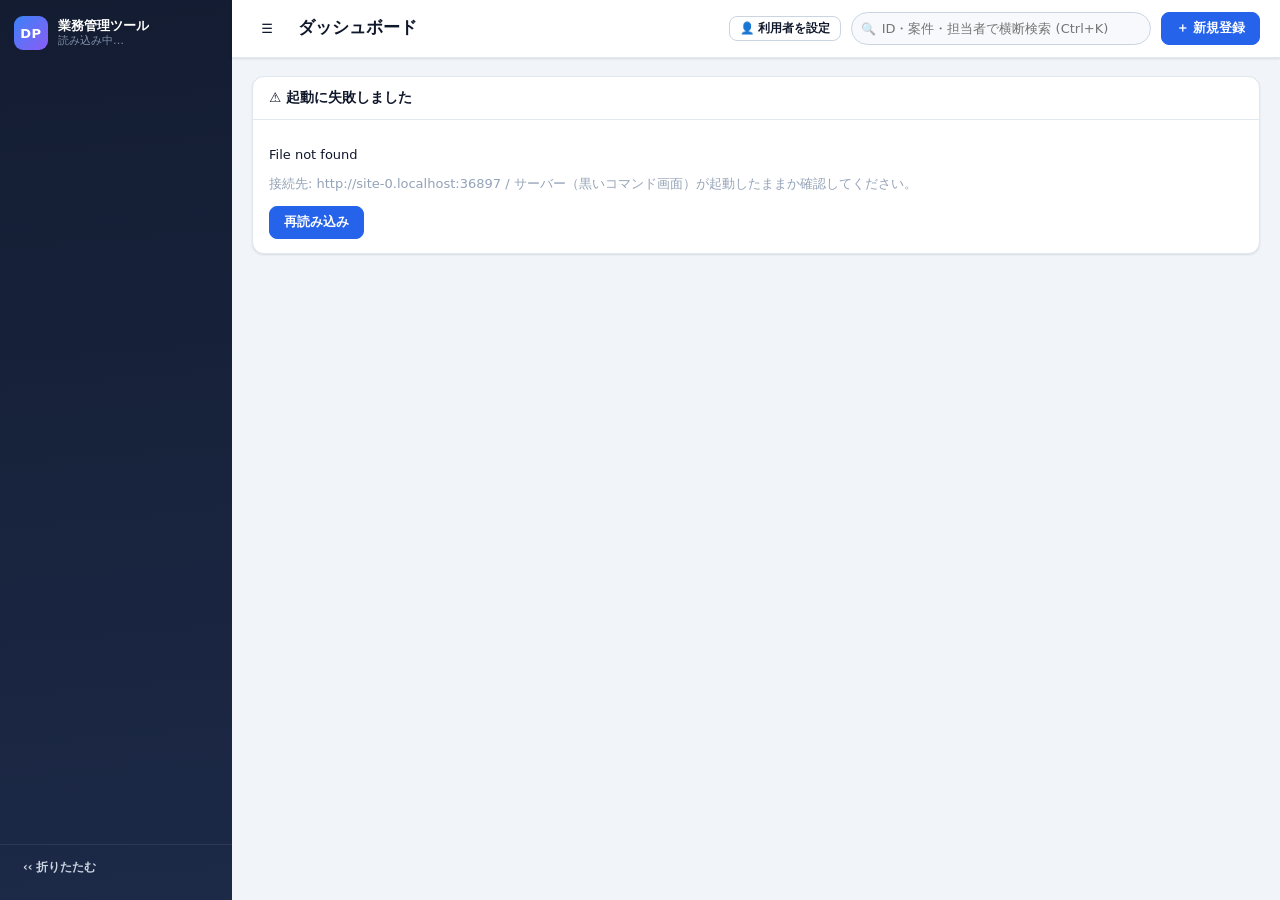
==== tool/web/index.html @ cd768a9b "Initial commit: management tool" ====
<!DOCTYPE html>
<html lang="ja">
<head>
<meta charset="utf-8">
<meta name="viewport" content="width=device-width, initial-scale=1">
<title>開発プログラム管理ツール</title>
<link rel="stylesheet" href="css/style.css">
</head>
<body>
<div id="app" class="app">
  <aside class="sidebar" id="sidebar">
    <div class="brand">
      <div class="brand-mark">DP</div>
      <div class="brand-text">
        <strong>業務管理ツール</strong>
        <span id="brandSub">読み込み中…</span>
      </div>
    </div>
    <div class="app-switch" id="appSwitch"></div>
    <nav class="nav" id="nav"></nav>
    <div class="sidebar-foot">
      <button class="btn btn-ghost btn-sm" id="btnCollapse" title="サイドバー切替">‹‹ 折りたたむ</button>
      <div class="sync" id="syncInfo"></div>
    </div>
  </aside>

  <main class="main">
    <header class="topbar">
      <button class="icon-btn only-mobile" id="btnMenu" title="メニュー">☰</button>
      <div class="titlebar">
        <h1 id="viewTitle">ダッシュボード</h1>
        <p id="viewDesc"></p>
      </div>
      <div class="topbar-tools">
        <span class="chip shared-badge" id="sharedBadge" hidden>🌐 共有モード</span>
        <button class="btn btn-sm" id="userBadge">👤 利用者を設定</button>
        <div class="search-box">
          <span class="search-ico">🔍</span>
          <input type="search" id="globalSearch" placeholder="ID・案件・担当者で横断検索 (Ctrl+K)">
        </div>
        <button class="btn btn-primary" id="btnQuickAdd">＋ 新規登録</button>
      </div>
    </header>
    <section class="view" id="view"></section>
  </main>
</div>

<div class="drawer-backdrop" id="drawerBackdrop" hidden></div>
<aside class="drawer" id="drawer" hidden></aside>
<div class="modal-backdrop" id="modalBackdrop" hidden><div class="modal" id="modal"></div></div>
<div class="toasts" id="toasts"></div>
<div class="loading" id="loading" hidden><div class="spinner"></div><div class="loading-msg" id="loadingMsg"></div></div>

<script src="js/util.js"></script>
<script>
/* 予期しないエラーで無限に読込中のままにならないようにする保険 */
(function () {
  function panel(title, detail) {
    var el = document.getElementById('view');
    var load = document.getElementById('loading');
    if (load) load.hidden = true;
    if (!el) return;
    el.innerHTML = '<div class="card"><div class="card-head"><h3>' + title + '</h3></div>' +
      '<div class="card-body"><pre style="white-space:pre-wrap;font-size:12px">' + detail + '</pre>' +
      '<button class="btn btn-primary" onclick="location.reload()">再読み込み</button></div></div>';
  }
  var missing = [];
  if (typeof window.fetch !== 'function') missing.push('fetch');
  if (typeof window.Promise !== 'function') missing.push('Promise');
  if (typeof window.Map !== 'function') missing.push('Map');
  if (!Array.from) missing.push('Array.from');
  if (!Object.assign) missing.push('Object.assign');
  if (missing.length) {
    document.addEventListener('DOMContentLoaded', function () {
      panel('⚠ このブラウザでは動作しません',
        'このページは Internet Explorer 互換モードで開かれている可能性があります。\n' +
        '未対応の機能: ' + missing.join(', ') + '\n\n' +
        'Microsoft Edge / Google Chrome の通常モードで http://localhost:8765/ を開いてください。\n' +
        '（Edgeの「…」メニュー →「Internet Explorer モードで再読み込み」がオンになっていないか確認してください）');
    });
    window.__bootBlocked = true;
    return;
  }
  window.addEventListener('error', function (e) {
    panel('⚠ スクリプトエラーが発生しました',
      (e.message || '') + '\n' + (e.filename || '') + ' : ' + (e.lineno || ''));
  });
  window.addEventListener('unhandledrejection', function (e) {
    var r = e.reason;
    panel('⚠ 通信エラーが発生しました', (r && r.message) ? r.message : String(r));
  });
})();
</script>
<script src="js/api.js"></script>
<script src="js/charts.js"></script>
<script src="js/form.js"></script>
<script src="js/views/dashboard.js"></script>
<script src="js/views/tasks.js"></script>
<script src="js/views/members.js"></script>
<script src="js/views/gantt.js"></script>
<script src="js/views/analytics.js"></script>
<script src="js/views/pivot.js"></script>
<script src="js/views/entry.js"></script>
<script src="js/views/plan_assign.js"></script>
<script src="js/views/plan_input.js"></script>
<script src="js/views/plan_board.js"></script>
<script src="js/views/io.js"></script>
<script src="js/views/settings.js"></script>
<script src="js/app.js"></script>
</body>
</html>
---- tool/web/css/style.css ----
/* ============================================================
   開発プログラム管理ツール - stylesheet
   ============================================================ */
:root {
  --bg: #f1f4f9;
  --surface: #ffffff;
  --surface-2: #f7f9fc;
  --border: #e2e8f0;
  --border-strong: #cbd5e1;
  --text: #0f172a;
  --text-2: #475569;
  --text-3: #94a3b8;
  --primary: #2563eb;
  --primary-dark: #1d4ed8;
  --primary-soft: #e0ecff;
  --accent: #7c3aed;
  --ok: #16a34a;
  --ok-soft: #dcfce7;
  --warn: #d97706;
  --warn-soft: #fef3c7;
  --danger: #dc2626;
  --danger-soft: #fee2e2;
  --info: #0891b2;
  --shadow-sm: 0 1px 2px rgba(15, 23, 42, .06), 0 1px 3px rgba(15, 23, 42, .05);
  --shadow: 0 4px 12px rgba(15, 23, 42, .08);
  --shadow-lg: 0 12px 40px rgba(15, 23, 42, .16);
  --radius: 12px;
  --radius-sm: 8px;
  --sidebar-w: 232px;
  --font: "Yu Gothic UI", "Yu Gothic", "Meiryo", "Hiragino Kaku Gothic ProN", system-ui, sans-serif;
  --mono: "Cascadia Mono", Consolas, "Courier New", monospace;
}

* { box-sizing: border-box; }
/* display を指定した要素でも hidden 属性を効かせる */
[hidden] { display: none !important; }
html, body { height: 100%; }
body {
  margin: 0;
  font-family: var(--font);
  font-size: 13px;
  color: var(--text);
  background: var(--bg);
  -webkit-font-smoothing: antialiased;
}
h1, h2, h3, h4 { margin: 0; font-weight: 700; }
button, input, select, textarea { font-family: inherit; font-size: inherit; color: inherit; }
a { color: var(--primary); }

/* ---------------------------------------------------- layout */
.app { display: flex; height: 100vh; overflow: hidden; }

.sidebar {
  width: var(--sidebar-w);
  flex: 0 0 var(--sidebar-w);
  background: linear-gradient(175deg, #131c31 0%, #1c2947 100%);
  color: #cbd5e1;
  display: flex;
  flex-direction: column;
  transition: width .18s ease, flex-basis .18s ease;
}
.app.collapsed .sidebar { width: 62px; flex-basis: 62px; }
.app.collapsed .brand-text,
.app.collapsed .nav-item span,
.app.collapsed .nav-group-title,
.app.collapsed .sync { display: none; }
.app.collapsed .nav-item { justify-content: center; }
.app.collapsed #btnCollapse { font-size: 0; }
.app.collapsed #btnCollapse::before { content: "››"; font-size: 13px; }

.brand { display: flex; align-items: center; gap: 10px; padding: 16px 14px; }
.brand-mark {
  width: 34px; height: 34px; flex: 0 0 34px; border-radius: 9px;
  background: linear-gradient(135deg, #3b82f6, #8b5cf6);
  display: grid; place-items: center; font-weight: 800; color: #fff; letter-spacing: .5px;
}
.brand-text { display: flex; flex-direction: column; line-height: 1.35; overflow: hidden; }
.brand-text strong { color: #fff; font-size: 13px; white-space: nowrap; }
.brand-text span { font-size: 11px; color: #7f8ea8; white-space: nowrap; overflow: hidden; text-overflow: ellipsis; }

.app-switch { display: flex; gap: 4px; padding: 0 10px 10px; }
.app-tab {
  flex: 1; display: flex; flex-direction: column; align-items: center; gap: 3px;
  padding: 8px 4px; border: 1px solid rgba(255,255,255,.12); border-radius: 9px;
  background: rgba(255,255,255,.05); color: #9fb0c9; cursor: pointer;
  font-size: 10.5px; font-weight: 700; transition: all .12s;
}
.app-tab i { font-style: normal; font-size: 15px; }
.app-tab:hover { background: rgba(255,255,255,.12); color: #fff; }
.app-tab.on { background: linear-gradient(135deg, #2563eb, #7c3aed); color: #fff; border-color: transparent; }
.app.collapsed .app-switch { flex-direction: column; }
.app.collapsed .app-tab span { display: none; }

.shared-badge { background: var(--ok-soft); color: var(--ok); }

.nav { flex: 1; overflow-y: auto; padding: 6px 8px 16px; }
.nav-group-title { font-size: 10px; letter-spacing: .12em; color: #62718c; padding: 14px 10px 6px; text-transform: uppercase; }
.nav-item {
  display: flex; align-items: center; gap: 10px; width: 100%;
  padding: 9px 10px; margin-bottom: 2px; border: 0; border-radius: 9px;
  background: transparent; color: #b6c2d6; cursor: pointer; text-align: left;
  font-size: 12.5px; transition: background .12s, color .12s;
}
.nav-item i { font-style: normal; width: 18px; text-align: center; font-size: 14px; }
.nav-item:hover { background: rgba(255,255,255,.07); color: #fff; }
.nav-item.active { background: linear-gradient(90deg, #2563eb, #3b82f6); color: #fff; box-shadow: 0 2px 10px rgba(37,99,235,.4); }
.nav-item .badge { margin-left: auto; background: rgba(255,255,255,.16); border-radius: 10px; padding: 1px 7px; font-size: 10.5px; }
.sidebar-foot { padding: 10px 12px 14px; border-top: 1px solid rgba(255,255,255,.08); }
.sync { font-size: 10.5px; color: #62718c; margin-top: 6px; line-height: 1.5; }

.main { flex: 1; display: flex; flex-direction: column; min-width: 0; }
.topbar {
  display: flex; align-items: center; gap: 16px;
  padding: 12px 20px; background: var(--surface);
  border-bottom: 1px solid var(--border); box-shadow: var(--shadow-sm); z-index: 5;
}
.titlebar { min-width: 0; }
.titlebar h1 { font-size: 17px; }
.titlebar p { margin: 2px 0 0; font-size: 11.5px; color: var(--text-3); }
.topbar-tools { margin-left: auto; display: flex; align-items: center; gap: 10px; }
.search-box { position: relative; }
.search-box input {
  width: 300px; padding: 8px 12px 8px 30px; border: 1px solid var(--border-strong);
  border-radius: 20px; background: var(--surface-2); outline: none;
}
.search-box input:focus { border-color: var(--primary); background: #fff; box-shadow: 0 0 0 3px var(--primary-soft); }
.search-ico { position: absolute; left: 10px; top: 50%; transform: translateY(-50%); font-size: 12px; opacity: .55; }

.view { flex: 1; overflow: auto; padding: 18px 20px 60px; }
.only-mobile { display: none; }

/* ---------------------------------------------------- buttons */
.btn {
  display: inline-flex; align-items: center; gap: 6px; justify-content: center;
  padding: 7px 14px; border-radius: var(--radius-sm); border: 1px solid var(--border-strong);
  background: var(--surface); cursor: pointer; font-weight: 600; font-size: 12.5px;
  white-space: nowrap; transition: all .12s;
}
.btn:hover { background: var(--surface-2); border-color: var(--text-3); }
.btn:active { transform: translateY(1px); }
.btn-primary { background: var(--primary); border-color: var(--primary); color: #fff; }
.btn-primary:hover { background: var(--primary-dark); border-color: var(--primary-dark); }
.btn-danger { background: var(--danger); border-color: var(--danger); color: #fff; }
.btn-danger:hover { background: #b91c1c; }
.btn-ghost { background: transparent; border-color: transparent; color: inherit; }
.btn-ghost:hover { background: rgba(148,163,184,.18); }
.btn-sm { padding: 4px 10px; font-size: 11.5px; }
.btn:disabled { opacity: .45; cursor: not-allowed; }
.icon-btn {
  width: 30px; height: 30px; display: grid; place-items: center; border-radius: 8px;
  border: 1px solid transparent; background: transparent; cursor: pointer;
}
.icon-btn:hover { background: var(--surface-2); border-color: var(--border); }

/* ---------------------------------------------------- cards */
.card { background: var(--surface); border: 1px solid var(--border); border-radius: var(--radius); box-shadow: var(--shadow-sm); }
.card + .card { margin-top: 14px; }
.card-head {
  display: flex; align-items: center; gap: 10px; padding: 12px 16px;
  border-bottom: 1px solid var(--border);
}
.card-head h3 { font-size: 13.5px; }
.card-head .sub { font-size: 11px; color: var(--text-3); }
.card-head .tools { margin-left: auto; display: flex; gap: 6px; align-items: center; }
.card-body { padding: 14px 16px; }
.card-body.tight { padding: 8px 10px; }

.grid { display: grid; gap: 14px; }
.grid.k4 { grid-template-columns: repeat(4, minmax(0, 1fr)); }
.grid.k3 { grid-template-columns: repeat(3, minmax(0, 1fr)); }
.grid.k2 { grid-template-columns: repeat(2, minmax(0, 1fr)); }
.grid.k23 { grid-template-columns: 2fr 1fr; }
.grid.k32 { grid-template-columns: 1fr 2fr; }
@media (max-width: 1280px) { .grid.k4 { grid-template-columns: repeat(2, minmax(0,1fr)); } }
@media (max-width: 1100px) { .grid.k3, .grid.k2, .grid.k23, .grid.k32 { grid-template-columns: 1fr; } }

/* ---------------------------------------------------- kpi */
.kpi { position: relative; overflow: hidden; padding: 14px 16px; }
.kpi .label { font-size: 11.5px; color: var(--text-2); font-weight: 600; }
.kpi .value { font-size: 26px; font-weight: 800; margin-top: 4px; letter-spacing: -.5px; }
.kpi .value small { font-size: 12px; font-weight: 600; color: var(--text-3); margin-left: 3px; }
.kpi .foot { font-size: 11px; color: var(--text-3); margin-top: 4px; }
.kpi .spark { position: absolute; right: 0; bottom: 0; opacity: .5; }
.kpi.accent-blue { border-left: 3px solid var(--primary); }
.kpi.accent-green { border-left: 3px solid var(--ok); }
.kpi.accent-amber { border-left: 3px solid var(--warn); }
.kpi.accent-red { border-left: 3px solid var(--danger); }
.kpi.accent-violet { border-left: 3px solid var(--accent); }
.trend-up { color: var(--ok); } .trend-down { color: var(--danger); }

/* ---------------------------------------------------- table */
.table-wrap { overflow: auto; max-height: calc(100vh - 300px); border-radius: var(--radius); }
table.grid-table { border-collapse: separate; border-spacing: 0; width: 100%; font-size: 12px; }
table.grid-table th, table.grid-table td {
  border-bottom: 1px solid var(--border); padding: 6px 9px;
  white-space: nowrap; text-align: left; vertical-align: middle;
}
table.grid-table thead th {
  position: sticky; top: 0; z-index: 2; background: var(--surface-2);
  font-size: 11px; color: var(--text-2); font-weight: 700; cursor: pointer;
  border-bottom: 1px solid var(--border-strong); user-select: none;
}
table.grid-table thead th:hover { background: #eef2f8; }
table.grid-table thead th .sort { color: var(--primary); margin-left: 3px; }
table.grid-table tbody tr:hover { background: #f8fbff; }
table.grid-table tbody tr.selected { background: var(--primary-soft); }
table.grid-table td.num { text-align: right; font-variant-numeric: tabular-nums; font-family: var(--mono); font-size: 11.5px; }
table.grid-table td.editable:hover { outline: 1px dashed var(--primary); outline-offset: -2px; cursor: text; }
table.grid-table td .cell-input { width: 100%; border: 1px solid var(--primary); border-radius: 4px; padding: 2px 4px; outline: none; }
table.grid-table .col-pin { position: sticky; left: 0; background: inherit; z-index: 1; }
table.grid-table tbody tr { background: var(--surface); }

/* 担当者別 実施本数：担当者・システム列を左に固定したまま横スクロール */
.vol-wrap { overflow-x: auto; overflow-y: auto; max-height: 620px; }
table.vol-table { width: max-content; min-width: 100%; }
table.vol-table .vpin { position: sticky; z-index: 1; background: inherit; }
table.vol-table thead th.vpin { z-index: 4; background: var(--surface-2); }
table.vol-table .vpin-1 { left: 0; }
table.vol-table .vpin-2 { left: 116px; }
table.vol-table .vpin-2::after {
  content: ''; position: absolute; top: 0; right: -1px; bottom: -1px;
  width: 2px; background: var(--border-strong);
}
.row-late td { background: #fff7f7; }
.empty { padding: 46px 20px; text-align: center; color: var(--text-3); }
.empty .big { font-size: 34px; display: block; margin-bottom: 8px; opacity: .5; }

/* ---------------------------------------------------- chips / badges */
.chip {
  display: inline-flex; align-items: center; gap: 4px; padding: 2px 9px; border-radius: 20px;
  font-size: 11px; font-weight: 700; line-height: 1.7; white-space: nowrap;
}
.chip.dot::before { content: ""; width: 6px; height: 6px; border-radius: 50%; background: currentColor; }
.tag { display: inline-block; padding: 1px 7px; border-radius: 5px; background: var(--surface-2); border: 1px solid var(--border); font-size: 10.5px; color: var(--text-2); }
.pill-group { display: flex; flex-wrap: wrap; gap: 6px; }

.progress { height: 6px; border-radius: 4px; background: var(--border); overflow: hidden; min-width: 54px; }
.progress > span { display: block; height: 100%; background: var(--primary); border-radius: 4px; }

/* ---------------------------------------------------- filter bar */
.filterbar {
  display: flex; flex-wrap: wrap; gap: 8px; align-items: center;
  padding: 10px 12px; background: var(--surface); border: 1px solid var(--border);
  border-radius: var(--radius); margin-bottom: 12px; box-shadow: var(--shadow-sm);
}
.filterbar .fld { display: flex; flex-direction: column; gap: 2px; }
.filterbar .fld > label { font-size: 10px; color: var(--text-3); font-weight: 700; letter-spacing: .04em; }
.filterbar input, .filterbar select {
  padding: 5px 8px; border: 1px solid var(--border-strong); border-radius: 6px;
  background: var(--surface); outline: none; min-width: 110px;
}
.filterbar input:focus, .filterbar select:focus { border-color: var(--primary); box-shadow: 0 0 0 2px var(--primary-soft); }
.filterbar .spacer { flex: 1; }
.seg { display: inline-flex; border: 1px solid var(--border-strong); border-radius: 8px; overflow: hidden; }
.seg button { border: 0; background: var(--surface); padding: 6px 13px; cursor: pointer; font-weight: 600; font-size: 12px; }
.seg button + button { border-left: 1px solid var(--border); }
.seg button.on { background: var(--primary); color: #fff; }

/* ---------------------------------------------------- forms */
.form-grid { display: grid; grid-template-columns: repeat(2, minmax(0,1fr)); gap: 12px 14px; }
.form-grid.k1 { grid-template-columns: 1fr; }
.field { display: flex; flex-direction: column; gap: 4px; }
.field > label { font-size: 11px; font-weight: 700; color: var(--text-2); }
.field > label .req { color: var(--danger); margin-left: 3px; }
.field input, .field select, .field textarea {
  padding: 7px 9px; border: 1px solid var(--border-strong); border-radius: 7px;
  background: var(--surface); outline: none; width: 100%;
}
.field input:focus, .field select:focus, .field textarea:focus { border-color: var(--primary); box-shadow: 0 0 0 3px var(--primary-soft); }
.field input[readonly] { background: var(--surface-2); color: var(--text-2); }
.field .hint { font-size: 10.5px; color: var(--text-3); }
.field.span2 { grid-column: 1 / -1; }
.fieldset-title {
  grid-column: 1 / -1; font-size: 11px; font-weight: 800; color: var(--primary);
  letter-spacing: .06em; padding: 8px 0 2px; border-bottom: 1px solid var(--border); margin-top: 4px;
}
textarea { resize: vertical; min-height: 60px; }

/* ---------------------------------------------------- drawer & modal */
.drawer-backdrop, .modal-backdrop {
  position: fixed; inset: 0; background: rgba(15,23,42,.42); z-index: 40; backdrop-filter: blur(1px);
}
.modal-backdrop { display: grid; place-items: center; }
.drawer {
  position: fixed; top: 0; right: 0; bottom: 0; width: min(620px, 94vw);
  background: var(--surface); z-index: 41; box-shadow: var(--shadow-lg);
  display: flex; flex-direction: column; animation: slideIn .18s ease;
}
@keyframes slideIn { from { transform: translateX(24px); opacity: .4; } }
.drawer-head { display: flex; align-items: center; gap: 10px; padding: 14px 18px; border-bottom: 1px solid var(--border); }
.drawer-head h2 { font-size: 15px; }
.drawer-body { flex: 1; overflow: auto; padding: 16px 18px; }
.drawer-foot { display: flex; gap: 8px; padding: 12px 18px; border-top: 1px solid var(--border); background: var(--surface-2); }
.drawer-foot .spacer { flex: 1; }
.modal {
  background: var(--surface); border-radius: var(--radius); box-shadow: var(--shadow-lg);
  width: min(560px, 92vw); max-height: 86vh; display: flex; flex-direction: column;
}

/* ---------------------------------------------------- toast */
.toasts { position: fixed; right: 18px; bottom: 18px; z-index: 60; display: flex; flex-direction: column; gap: 8px; }
.toast {
  background: #0f172a; color: #fff; padding: 10px 16px; border-radius: 9px;
  box-shadow: var(--shadow-lg); font-size: 12.5px; animation: pop .16s ease; max-width: 380px;
}
.toast.ok { background: #14532d; } .toast.err { background: #7f1d1d; } .toast.warn { background: #78350f; }
@keyframes pop { from { transform: translateY(8px); opacity: 0; } }

.loading { position: fixed; inset: 0; background: rgba(255,255,255,.55); display: flex; flex-direction: column; align-items: center; justify-content: center; gap: 12px; z-index: 70; }
.loading-msg { font-size: 12px; color: var(--text-2); background: var(--surface); padding: 6px 14px; border-radius: 20px; box-shadow: var(--shadow); }
.loading-msg:empty { display: none; }
.spinner { width: 34px; height: 34px; border: 3px solid var(--border); border-top-color: var(--primary); border-radius: 50%; animation: spin .7s linear infinite; }
@keyframes spin { to { transform: rotate(360deg); } }

/* ---------------------------------------------------- member cards */
.member-card { display: flex; flex-direction: column; gap: 8px; padding: 14px; }
.member-top { display: flex; align-items: center; gap: 10px; }
.avatar {
  width: 38px; height: 38px; border-radius: 11px; display: grid; place-items: center;
  font-weight: 800; color: #fff; font-size: 13px; flex: 0 0 38px;
}
.member-name { font-weight: 700; font-size: 13.5px; }
.member-sub { font-size: 11px; color: var(--text-3); }
.work-now {
  background: var(--primary-soft); border: 1px solid #bfdbfe; border-radius: 9px;
  padding: 8px 10px; font-size: 12px;
}
.work-now .pid { font-weight: 800; font-family: var(--mono); }
.work-none { background: var(--surface-2); border: 1px dashed var(--border-strong); border-radius: 9px; padding: 8px 10px; color: var(--text-3); font-size: 11.5px; }
.mini-list { display: flex; flex-direction: column; gap: 4px; }
.mini-row { display: flex; align-items: center; gap: 7px; font-size: 11.5px; padding: 3px 0; border-bottom: 1px dashed var(--border); }
.mini-row:last-child { border-bottom: 0; }
.mini-row .grow { flex: 1; overflow: hidden; text-overflow: ellipsis; white-space: nowrap; }
.stat-row { display: flex; gap: 12px; }
.stat { flex: 1; background: var(--surface-2); border-radius: 8px; padding: 6px 8px; }
.stat b { display: block; font-size: 15px; font-variant-numeric: tabular-nums; }
.stat span { font-size: 10px; color: var(--text-3); }

/* ---------------------------------------------------- gantt */
.gantt { position: relative; overflow: auto; max-height: calc(100vh - 260px); }
.gantt table { border-collapse: collapse; font-size: 11px; }
.gantt th, .gantt td { border: 1px solid var(--border); padding: 0; }
.gantt .lbl {
  position: sticky; left: 0; z-index: 3; background: var(--surface); min-width: 250px; max-width: 250px;
  padding: 4px 8px; text-align: left; font-size: 11.5px; box-shadow: 1px 0 0 var(--border-strong);
}
.gantt thead th { position: sticky; top: 0; z-index: 4; background: var(--surface-2); font-weight: 600; height: 24px; min-width: 26px; }
.gantt thead th.lbl { z-index: 5; }
.gantt td.cell { height: 26px; min-width: 26px; position: relative; }
.gantt td.wk { background: #f8fafc; }
.gantt td.today { background: #fff1f2; }
.gantt .bar { position: absolute; inset: 4px 1px; border-radius: 4px; background: var(--primary); opacity: .9; }
.gantt .grp-row td { background: #eef2f8; font-weight: 700; }

/* ---------------------------------------------------- misc */
.heat-cell { width: 100%; height: 22px; border-radius: 4px; display: grid; place-items: center; font-size: 10.5px; cursor: pointer; }
.legend { display: flex; flex-wrap: wrap; gap: 10px; font-size: 11px; color: var(--text-2); }
.legend i { width: 10px; height: 10px; border-radius: 3px; display: inline-block; margin-right: 4px; }
.scroll-x { overflow-x: auto; }
.muted { color: var(--text-3); }
.strong { font-weight: 700; }
.mono { font-family: var(--mono); }
.right { text-align: right; }
.center { text-align: center; }
.nowrap { white-space: nowrap; }
.mt8 { margin-top: 8px; } .mt12 { margin-top: 12px; } .mt16 { margin-top: 16px; }
.row-flex { display: flex; align-items: center; gap: 8px; flex-wrap: wrap; }
hr.sep { border: 0; border-top: 1px solid var(--border); margin: 14px 0; }
.dropzone {
  border: 2px dashed var(--border-strong); border-radius: var(--radius); padding: 26px;
  text-align: center; color: var(--text-3); background: var(--surface-2); cursor: pointer;
}
.dropzone.over { border-color: var(--primary); background: var(--primary-soft); color: var(--primary); }
.file-row { display: flex; align-items: center; gap: 10px; padding: 9px 12px; border: 1px solid var(--border); border-radius: 9px; margin-bottom: 8px; background: var(--surface); }
.file-row .grow { flex: 1; min-width: 0; }
.file-row .fname { font-weight: 700; }
.col-chooser { display: grid; grid-template-columns: repeat(3, 1fr); gap: 4px 10px; max-height: 300px; overflow: auto; }
.col-chooser label { display: flex; gap: 6px; align-items: center; font-size: 11.5px; padding: 2px 0; cursor: pointer; }
@media (max-width: 900px) {
  .sidebar { position: fixed; inset: 0 auto 0 0; z-index: 30; transform: translateX(-100%); transition: transform .18s; }
  .app.menu-open .sidebar { transform: none; }
  .only-mobile { display: grid; }
  .search-box input { width: 160px; }
}
@media print {
  .sidebar, .topbar-tools, .filterbar, .nav { display: none !important; }
  .view { overflow: visible; }
}
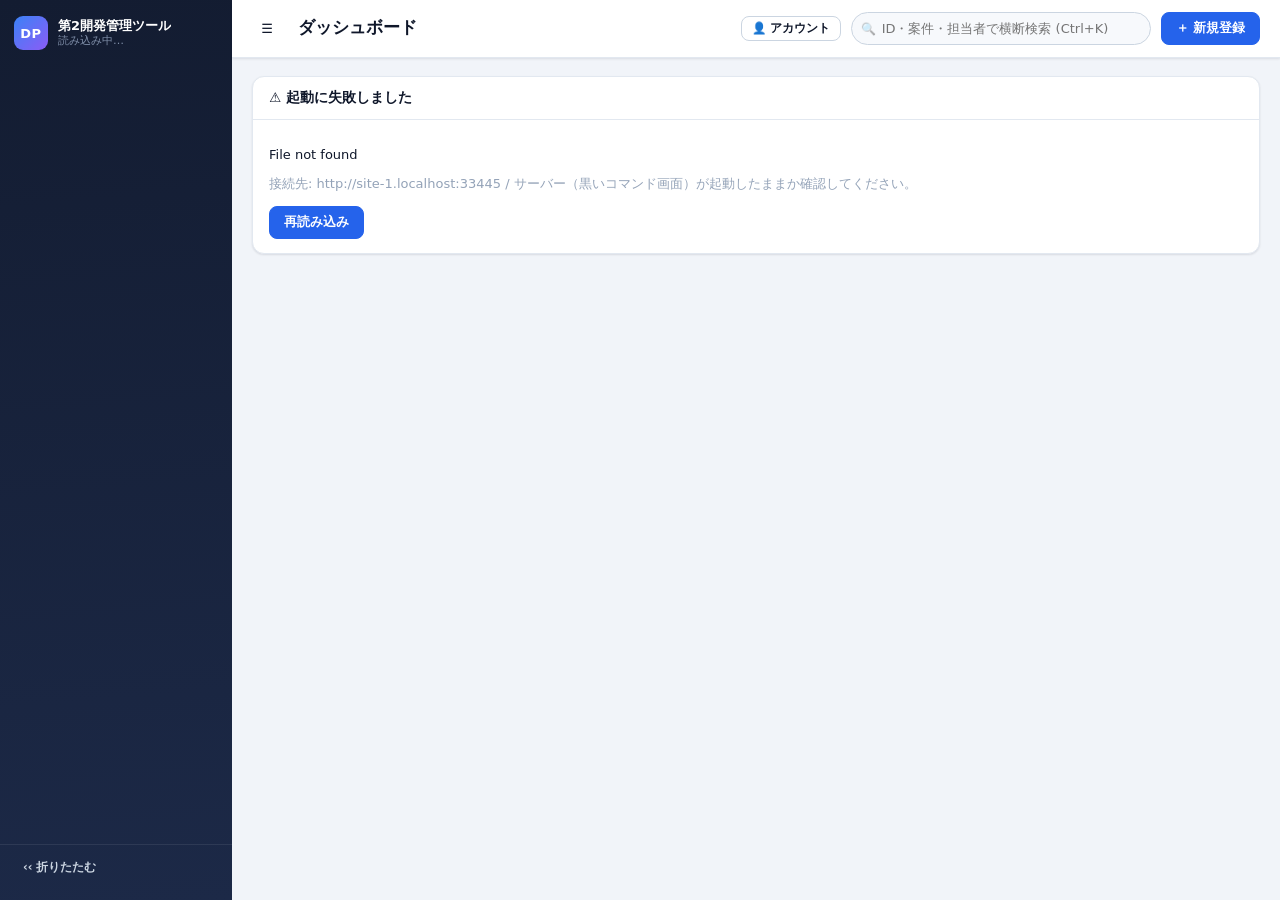
==== commit 4de9aa5f: "ログイン・権限、業務予定（予実一体の日次入力）を追加し、機密データを Git 管理外に - ログイン認証とユーザー管理（特権管理者・管理者・一般）を追加 - 業務予定：取組み予定・日次入力（予定と実績" ====
--- a/tool/web/index.html
+++ b/tool/web/index.html
@@ -3,7 +3,7 @@
 <head>
 <meta charset="utf-8">
 <meta name="viewport" content="width=device-width, initial-scale=1">
-<title>開発プログラム管理ツール</title>
+<title>第2開発管理ツール</title>
 <link rel="stylesheet" href="css/style.css">
 </head>
 <body>
@@ -12,7 +12,7 @@
     <div class="brand">
       <div class="brand-mark">DP</div>
       <div class="brand-text">
-        <strong>業務管理ツール</strong>
+        <strong>第2開発管理ツール</strong>
         <span id="brandSub">読み込み中…</span>
       </div>
     </div>
@@ -33,7 +33,7 @@
       </div>
       <div class="topbar-tools">
         <span class="chip shared-badge" id="sharedBadge" hidden>🌐 共有モード</span>
-        <button class="btn btn-sm" id="userBadge">👤 利用者を設定</button>
+        <button class="btn btn-sm" id="userBadge">👤 アカウント</button>
         <div class="search-box">
           <span class="search-ico">🔍</span>
           <input type="search" id="globalSearch" placeholder="ID・案件・担当者で横断検索 (Ctrl+K)">
@@ -51,6 +51,29 @@
 <div class="toasts" id="toasts"></div>
 <div class="loading" id="loading" hidden><div class="spinner"></div><div class="loading-msg" id="loadingMsg"></div></div>
 
+<div class="login-screen" id="login" hidden>
+  <form class="login-card" id="loginForm" autocomplete="on">
+    <div class="login-brand">
+      <div class="brand-mark">DP</div>
+      <div>
+        <strong>第2開発管理ツール</strong>
+        <span>ログインしてください</span>
+      </div>
+    </div>
+    <div class="field">
+      <label for="loginId">ID</label>
+      <input type="text" id="loginId" name="username" autocomplete="username" autocapitalize="off" spellcheck="false" required>
+    </div>
+    <div class="field">
+      <label for="loginPw">パスワード</label>
+      <input type="password" id="loginPw" name="password" autocomplete="current-password" required>
+    </div>
+    <div class="login-error" id="loginError" hidden></div>
+    <button type="submit" class="btn btn-primary login-submit" id="loginSubmit">ログイン</button>
+    <p class="login-note">IDやパスワードが分からない場合は管理者に問い合わせてください。</p>
+  </form>
+</div>
+
 <script src="js/util.js"></script>
 <script>
 /* 予期しないエラーで無限に読込中のままにならないようにする保険 */
@@ -60,8 +83,8 @@
     var load = document.getElementById('loading');
     if (load) load.hidden = true;
     if (!el) return;
-    el.innerHTML = '<div class="card"><div class="card-head"><h3>' + title + '</h3></div>' +
-      '<div class="card-body"><pre style="white-space:pre-wrap;font-size:12px">' + detail + '</pre>' +
+    el.innerHTML = '<div class="card"><div class="card-head"><h3>' + U.esc(title) + '</h3></div>' +
+      '<div class="card-body"><pre style="white-space:pre-wrap;font-size:12px">' + U.esc(detail) + '</pre>' +
       '<button class="btn btn-primary" onclick="location.reload()">再読み込み</button></div></div>';
   }
   var missing = [];
@@ -81,13 +104,19 @@
     window.__bootBlocked = true;
     return;
   }
+  /* 起動後は画面を置き換えず通知のみ（編集中の入力を消さないため） */
+  function report(title, detail) {
+    if (window.console) console.error(title, detail);
+    if (window.__appReady) U.toast(title + '\n' + detail, 'err', 0);
+    else panel(title, detail);
+  }
   window.addEventListener('error', function (e) {
-    panel('⚠ スクリプトエラーが発生しました',
+    report('⚠ スクリプトエラーが発生しました',
       (e.message || '') + '\n' + (e.filename || '') + ' : ' + (e.lineno || ''));
   });
   window.addEventListener('unhandledrejection', function (e) {
     var r = e.reason;
-    panel('⚠ 通信エラーが発生しました', (r && r.message) ? r.message : String(r));
+    report('⚠ 通信エラーが発生しました', (r && r.message) ? r.message : String(r));
   });
 })();
 </script>
--- a/tool/web/css/style.css
+++ b/tool/web/css/style.css
@@ -1,5 +1,5 @@
 /* ============================================================
-   開発プログラム管理ツール - stylesheet
+   第2開発管理ツール - stylesheet
    ============================================================ */
 :root {
   --bg: #f1f4f9;
@@ -304,11 +304,32 @@
   box-shadow: var(--shadow-lg); font-size: 12.5px; animation: pop .16s ease; max-width: 380px;
 }
 .toast.ok { background: #14532d; } .toast.err { background: #7f1d1d; } .toast.warn { background: #78350f; }
+.toast { cursor: pointer; white-space: pre-wrap; }
+.toast.sticky::after { content: ' ✕'; opacity: .7; }
 @keyframes pop { from { transform: translateY(8px); opacity: 0; } }
 
 .loading { position: fixed; inset: 0; background: rgba(255,255,255,.55); display: flex; flex-direction: column; align-items: center; justify-content: center; gap: 12px; z-index: 70; }
 .loading-msg { font-size: 12px; color: var(--text-2); background: var(--surface); padding: 6px 14px; border-radius: 20px; box-shadow: var(--shadow); }
 .loading-msg:empty { display: none; }
+
+/* ---------- login ---------- */
+.login-screen[hidden] { display: none; }
+.login-screen {
+  position: fixed; inset: 0; z-index: 80; display: flex; align-items: center; justify-content: center;
+  padding: 20px; background: linear-gradient(135deg, #0f172a, #1e293b 55%, #312e81);
+}
+.login-card {
+  width: 100%; max-width: 360px; display: flex; flex-direction: column; gap: 14px;
+  padding: 28px 26px 22px; background: var(--surface); border-radius: var(--radius); box-shadow: var(--shadow-lg);
+}
+.login-brand { display: flex; align-items: center; gap: 12px; margin-bottom: 4px; }
+.login-brand > div:last-child { display: flex; flex-direction: column; line-height: 1.4; }
+.login-brand strong { font-size: 15px; }
+.login-brand span { font-size: 11.5px; color: var(--text-2); }
+.login-error { padding: 8px 10px; border-radius: var(--radius-sm); background: var(--danger-soft); color: var(--danger); font-size: 12px; font-weight: 600; }
+.login-submit { justify-content: center; padding: 9px 14px; font-size: 13px; }
+.login-note { margin: 0; font-size: 11px; color: var(--text-3); text-align: center; }
+.role-admin { background: #fef3c7; border-color: #fcd34d; color: #92400e; }
 .spinner { width: 34px; height: 34px; border: 3px solid var(--border); border-top-color: var(--primary); border-radius: 50%; animation: spin .7s linear infinite; }
 @keyframes spin { to { transform: rotate(360deg); } }
 
@@ -386,3 +407,62 @@
   .sidebar, .topbar-tools, .filterbar, .nav { display: none !important; }
   .view { overflow: visible; }
 }
+
+/* ---------------------------------------------------- 日次入力（予実一体シート） */
+.pi-card { position: relative; }
+.pi-wrap { overflow-x: auto; }
+.pi-table { min-width: 1000px; }
+.pi-table thead th { cursor: default; }
+.pi-table thead tr.pi-group th { text-align: center; font-size: 11.5px; padding: 5px 9px; border-bottom: 1px solid var(--border); }
+.pi-table thead tr + tr th { top: 27px; }
+.pi-table th.pi-am, .pi-table td.pi-am { background: #fffbeb; }
+.pi-table th.pi-pm, .pi-table td.pi-pm { background: #eef2ff; }
+.pi-table thead tr.pi-group th.pi-am { color: #b45309; }
+.pi-table thead tr.pi-group th.pi-pm { color: #4338ca; }
+.pi-table thead tr.pi-group th.pi-now { background: #4f46e5; color: #fff; }
+.pi-table td { padding: 5px 6px; }
+.pi-table td input, .pi-table td select {
+  width: 100%; min-width: 0; border: 1px solid var(--border); border-radius: 6px;
+  padding: 4px 6px; background: var(--surface); outline: none;
+}
+.pi-table td input:focus, .pi-table td select:focus { border-color: var(--primary); box-shadow: 0 0 0 2px var(--primary-soft); }
+.pi-table td input.num { text-align: right; font-family: var(--mono); font-size: 11.5px; padding-left: 4px; padding-right: 4px; }
+.pi-table td input.pi-actual::placeholder { color: #a5b4fc; }
+.pi-table select.pi-cat { font-weight: 700; }
+.pi-table .pi-need { border-color: var(--danger) !important; background: #fff5f5; }
+.pi-table tr.pi-extra td.pi-first { background: #fafaff; }
+.pi-table tfoot td { background: var(--surface-2); font-weight: 700; border-top: 1px solid var(--border-strong); border-bottom: 0; }
+.pi-table tr.pi-add td { background: var(--surface); }
+.pi-table tr.pi-add:hover { background: var(--surface); }
+.pi-ghost { border-style: dashed; color: var(--text-2); margin-right: 6px; }
+.pi-link { border: 0; background: none; padding: 2px 0 0; font-size: 10.5px; color: var(--text-3); cursor: pointer; display: block; font-family: var(--mono); }
+.pi-link:hover { color: var(--primary); text-decoration: underline; }
+.pi-codes { display: flex; gap: 4px; margin-top: 4px; }
+.pi-codes select { font-size: 11px; }
+.pi-diff.over { color: var(--danger); }
+.pi-diff.under { color: var(--info); }
+.pi-progress { display: flex; align-items: center; gap: 4px; }
+.pi-progress input.pi-prog { width: 46px; flex: 0 0 46px; }
+.pi-seg { display: inline-flex; border: 1px solid var(--border-strong); border-radius: 6px; overflow: hidden; flex: 0 0 auto; }
+.pi-seg button { border: 0; background: var(--surface); padding: 4px 5px; min-width: 24px; cursor: pointer; font-size: 11px; font-family: var(--mono); }
+.pi-seg button + button { border-left: 1px solid var(--border); }
+.pi-seg button:hover { background: var(--primary-soft); }
+.pi-seg button.on { background: var(--primary); color: #fff; }
+.pi-seg.pi-need { border-color: var(--danger); box-shadow: 0 0 0 2px var(--danger-soft); }
+.pi-dim select { opacity: .45; }
+.pi-hbar { position: relative; flex: 1; min-width: 160px; height: 10px; border-radius: 5px; background: var(--border); display: flex; overflow: visible; }
+.pi-hbar span { height: 100%; }
+.pi-hbar span:first-child { border-radius: 5px 0 0 5px; }
+.pi-hbar i { position: absolute; top: -3px; bottom: -3px; width: 2px; background: var(--text); margin-left: -1px; }
+.pi-foot {
+  position: sticky; bottom: 0; z-index: 3; display: flex; align-items: center; gap: 10px;
+  padding: 10px 14px; background: var(--surface); border-top: 1px solid var(--border);
+  border-radius: 0 0 var(--radius) var(--radius); box-shadow: 0 -4px 10px rgba(15, 23, 42, .05);
+}
+.pi-foot .spacer { flex: 1; }
+.pi-state { font-weight: 700; color: var(--ok); }
+.pi-state.warn { color: var(--warn); }
+.pi-state.err { color: var(--danger); }
+.pi-phase { display: inline-flex; align-items: center; padding: 4px 10px; border-radius: 999px; font-size: 12px; font-weight: 700; background: var(--surface-2); color: var(--text-2); border: 1px solid var(--border); }
+.pi-phase.ok { background: var(--ok-soft); color: var(--ok); border-color: transparent; }
+.pi-phase.ng { background: var(--danger-soft); color: var(--danger); border-color: transparent; }
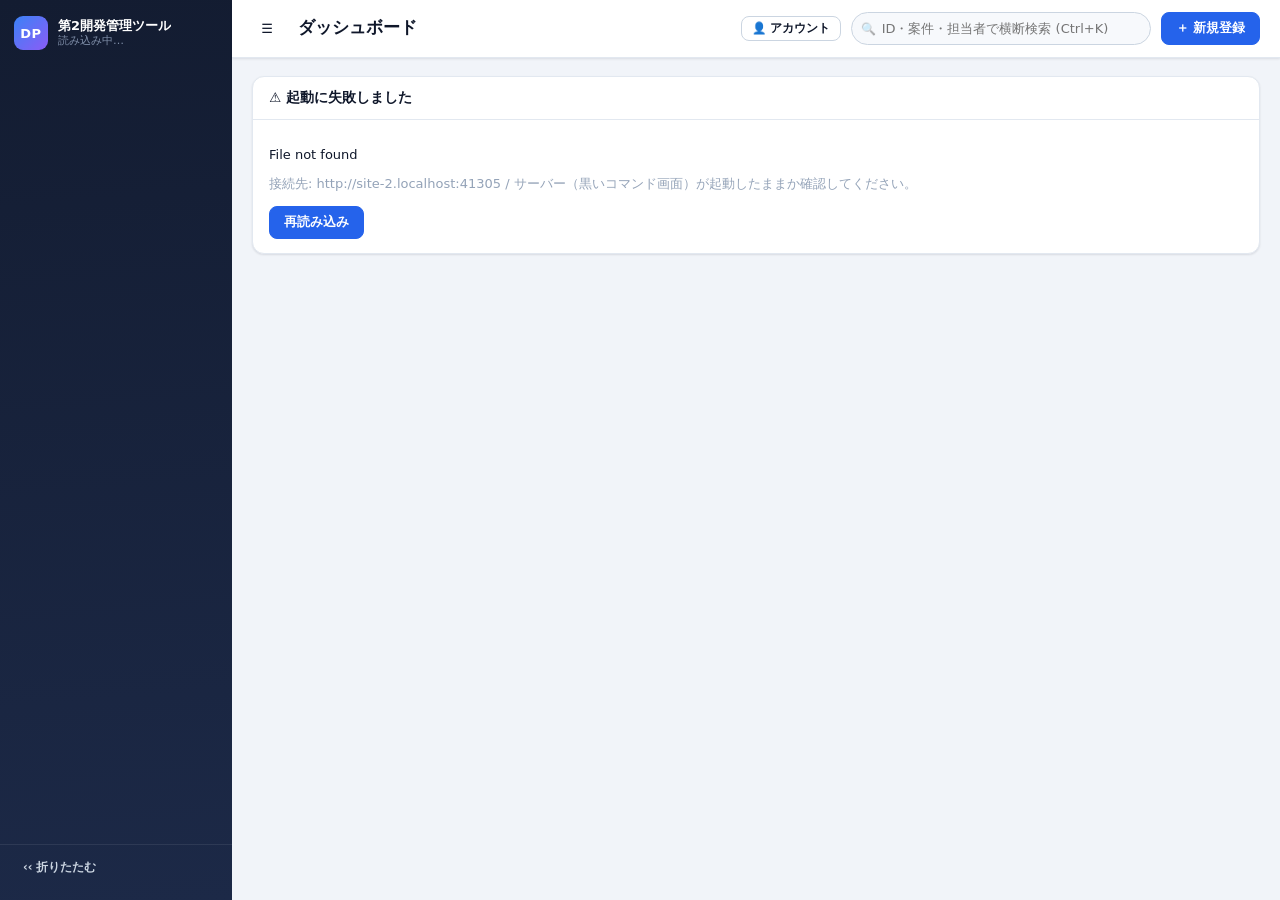
==== commit 8f861bf7: "日次入力の権限制御・休暇日の終業前済扱い、共有モード表示を削除 - 一般ユーザーは自分の担当者の業務予定（予定・実績・取組み予定）のみ登録・変更・削除可能に   （サーバー側で forbidden-m" ====
--- a/tool/web/index.html
+++ b/tool/web/index.html
@@ -32,7 +32,6 @@
         <p id="viewDesc"></p>
       </div>
       <div class="topbar-tools">
-        <span class="chip shared-badge" id="sharedBadge" hidden>🌐 共有モード</span>
         <button class="btn btn-sm" id="userBadge">👤 アカウント</button>
         <div class="search-box">
           <span class="search-ico">🔍</span>
--- a/tool/web/css/style.css
+++ b/tool/web/css/style.css
@@ -90,8 +90,6 @@
 .app-tab.on { background: linear-gradient(135deg, #2563eb, #7c3aed); color: #fff; border-color: transparent; }
 .app.collapsed .app-switch { flex-direction: column; }
 .app.collapsed .app-tab span { display: none; }
-
-.shared-badge { background: var(--ok-soft); color: var(--ok); }
 
 .nav { flex: 1; overflow-y: auto; padding: 6px 8px 16px; }
 .nav-group-title { font-size: 10px; letter-spacing: .12em; color: #62718c; padding: 14px 10px 6px; text-transform: uppercase; }
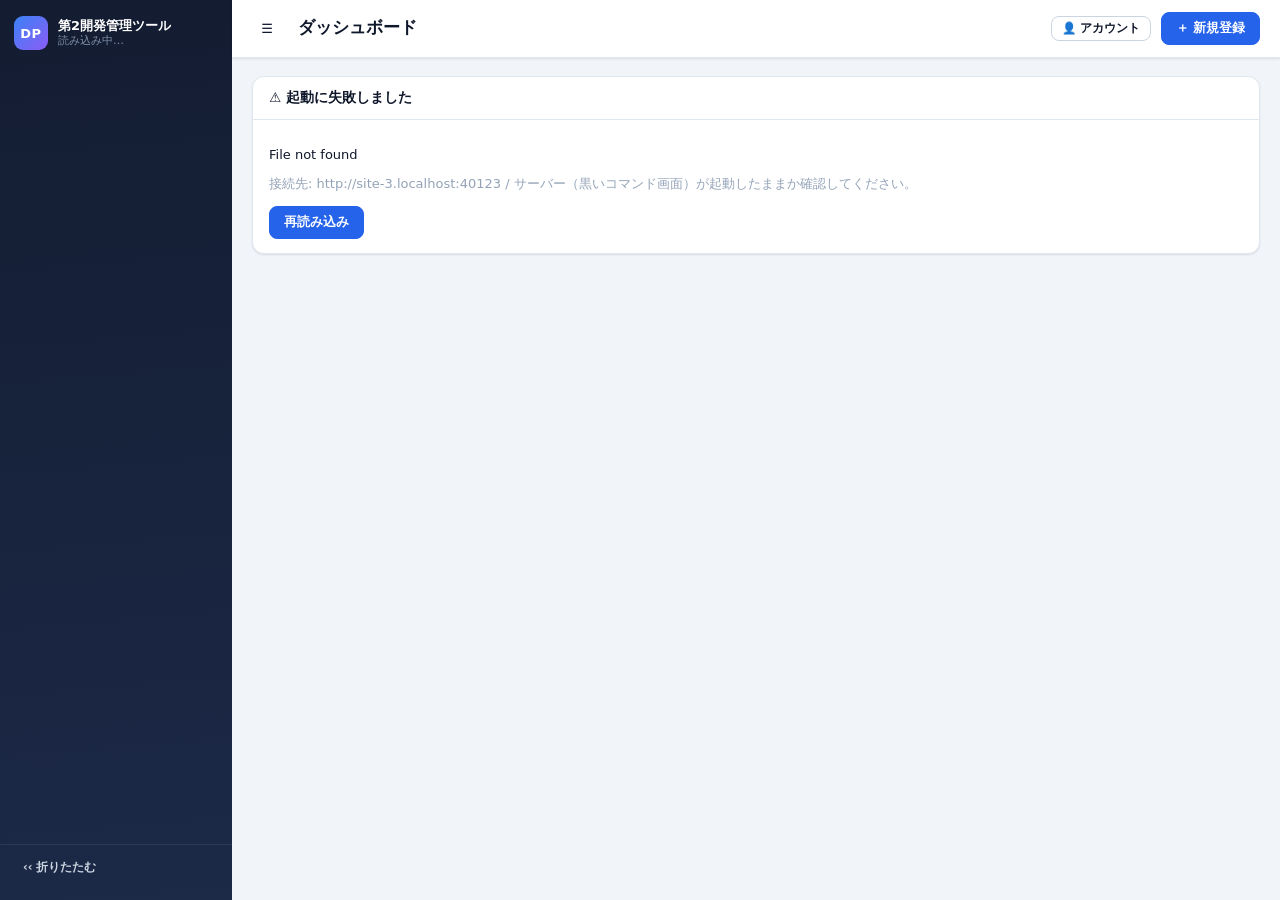
==== commit f86b4ac1: "取組み予定の登録を専用画面に一本化、紐付け候補を担当者のタスクに限定、横断検索を管理者のみ表示 - 日次入力の「📌 取組み予定を登録」ボタンを削除 - 「開発タスクと紐付け」の候補を担当者のタスクのみ" ====
--- a/tool/web/index.html
+++ b/tool/web/index.html
@@ -33,7 +33,7 @@
       </div>
       <div class="topbar-tools">
         <button class="btn btn-sm" id="userBadge">👤 アカウント</button>
-        <div class="search-box">
+        <div class="search-box" id="searchBox" hidden>
           <span class="search-ico">🔍</span>
           <input type="search" id="globalSearch" placeholder="ID・案件・担当者で横断検索 (Ctrl+K)">
         </div>
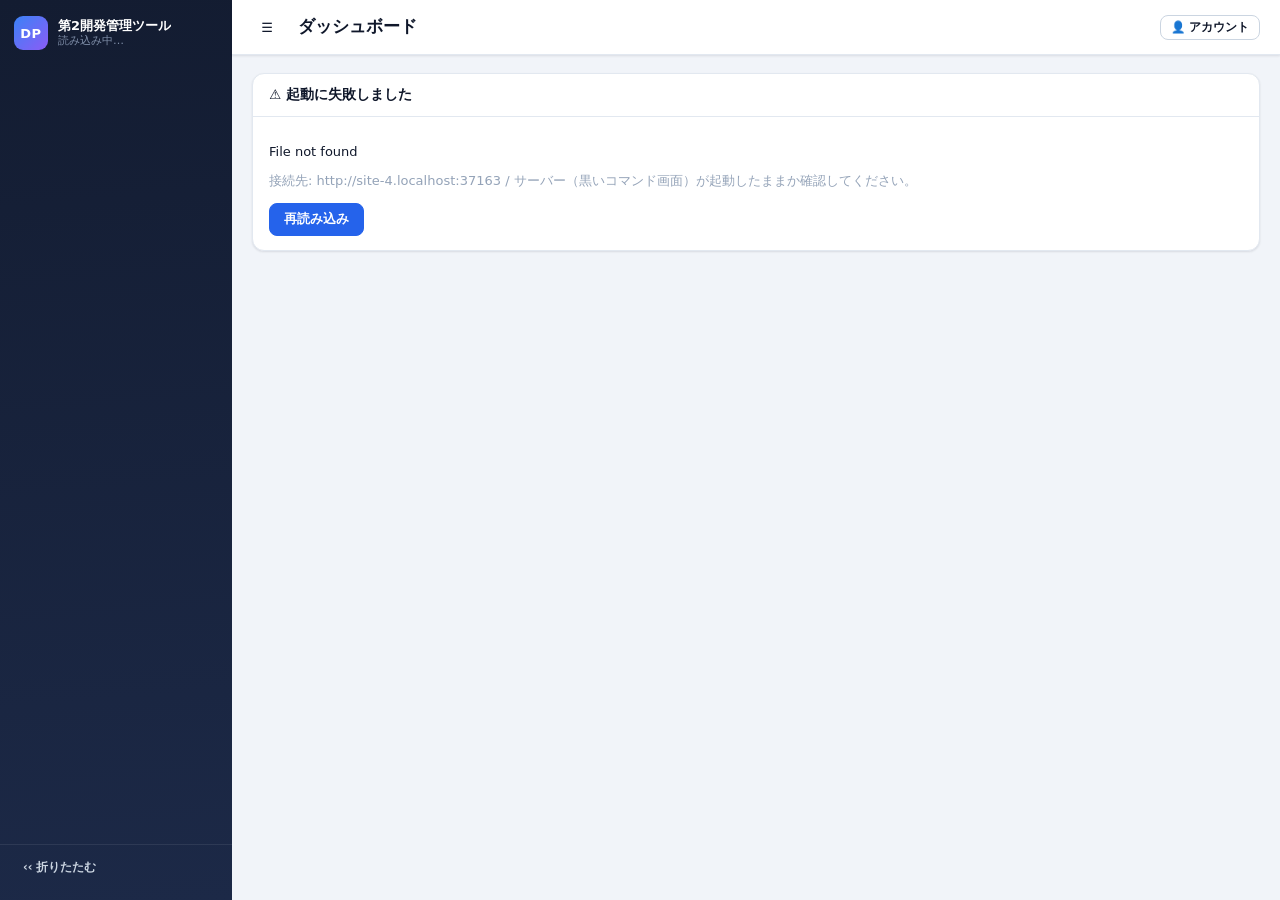
==== commit 17e10ce7: "上部バーの「＋ 新規登録」ボタンと Ctrl+N を廃止（新規登録は各画面内のボタンから） Co-Authored-By: Claude Opus 5.5 <noreply@anthropic.com" ====
--- a/tool/web/index.html
+++ b/tool/web/index.html
@@ -37,7 +37,6 @@
           <span class="search-ico">🔍</span>
           <input type="search" id="globalSearch" placeholder="ID・案件・担当者で横断検索 (Ctrl+K)">
         </div>
-        <button class="btn btn-primary" id="btnQuickAdd">＋ 新規登録</button>
       </div>
     </header>
     <section class="view" id="view"></section>
--- a/tool/web/css/style.css
+++ b/tool/web/css/style.css
@@ -278,7 +278,8 @@
 .drawer-backdrop, .modal-backdrop {
   position: fixed; inset: 0; background: rgba(15,23,42,.42); z-index: 40; backdrop-filter: blur(1px);
 }
-.modal-backdrop { display: grid; place-items: center; }
+/* 確認ダイアログはドロワー（編集画面）から開くことがあるため、ドロワーより手前に出す */
+.modal-backdrop { display: grid; place-items: center; z-index: 45; }
 .drawer {
   position: fixed; top: 0; right: 0; bottom: 0; width: min(620px, 94vw);
   background: var(--surface); z-index: 41; box-shadow: var(--shadow-lg);
@@ -464,3 +465,12 @@
 .pi-phase { display: inline-flex; align-items: center; padding: 4px 10px; border-radius: 999px; font-size: 12px; font-weight: 700; background: var(--surface-2); color: var(--text-2); border: 1px solid var(--border); }
 .pi-phase.ok { background: var(--ok-soft); color: var(--ok); border-color: transparent; }
 .pi-phase.ng { background: var(--danger-soft); color: var(--danger); border-color: transparent; }
+.pi-phase.warn { background: var(--warn-soft); color: var(--warn); border-color: transparent; }
+.pi-table tfoot td.pi-short { background: var(--danger-soft); color: var(--danger); }
+.pi-series { font-size: 10px; color: var(--accent); margin-top: 1px; padding-left: 4px; }
+
+/* チーム予定ボード：日付ごとに ☀予定・🌙実績 の2列。見出しは2段で上部に固定し、日付の境目に線を引く */
+table.pb-board thead tr.pb-h1 th { height: 30px; box-sizing: border-box; padding-top: 0; padding-bottom: 0; }
+table.pb-board thead tr.pb-h2 th { top: 30px; padding: 3px 6px; font-size: 10.5px; font-weight: 600; }
+table.pb-board thead th.col-pin { z-index: 4; background: var(--surface-2); }
+table.pb-board .pb-day { border-left: 1px solid var(--border-strong); }
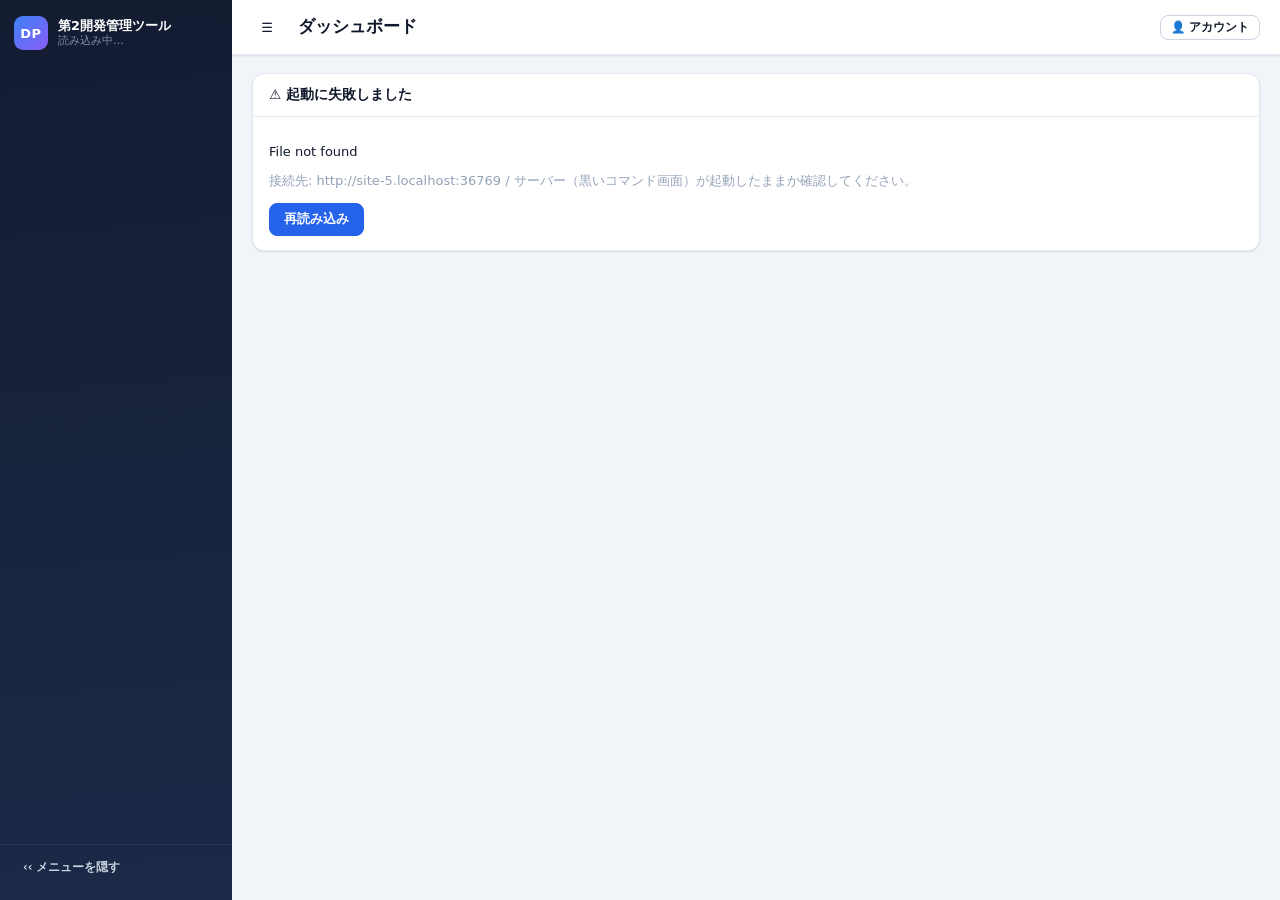
==== commit c0cfa616: "左のメニュー（サイドバー）を完全に隠せるように（「メニューを隠す」と上部バーの ☰ で切替、状態を記憶） Co-Authored-By: Claude Opus 5.5 <noreply@anthro" ====
--- a/tool/web/index.html
+++ b/tool/web/index.html
@@ -19,14 +19,14 @@
     <div class="app-switch" id="appSwitch"></div>
     <nav class="nav" id="nav"></nav>
     <div class="sidebar-foot">
-      <button class="btn btn-ghost btn-sm" id="btnCollapse" title="サイドバー切替">‹‹ 折りたたむ</button>
+      <button class="btn btn-ghost btn-sm" id="btnCollapse" title="左のメニューを隠します（上部の ☰ で再表示）">‹‹ メニューを隠す</button>
       <div class="sync" id="syncInfo"></div>
     </div>
   </aside>
 
   <main class="main">
     <header class="topbar">
-      <button class="icon-btn only-mobile" id="btnMenu" title="メニュー">☰</button>
+      <button class="icon-btn" id="btnMenu" title="メニューの表示／非表示">☰</button>
       <div class="titlebar">
         <h1 id="viewTitle">ダッシュボード</h1>
         <p id="viewDesc"></p>
--- a/tool/web/css/style.css
+++ b/tool/web/css/style.css
@@ -59,14 +59,11 @@
   flex-direction: column;
   transition: width .18s ease, flex-basis .18s ease;
 }
-.app.collapsed .sidebar { width: 62px; flex-basis: 62px; }
-.app.collapsed .brand-text,
-.app.collapsed .nav-item span,
-.app.collapsed .nav-group-title,
-.app.collapsed .sync { display: none; }
-.app.collapsed .nav-item { justify-content: center; }
-.app.collapsed #btnCollapse { font-size: 0; }
-.app.collapsed #btnCollapse::before { content: "››"; font-size: 13px; }
+/* 隠す途中で中身が折り返さないよう、中身は常にメニュー幅で描く */
+.sidebar > * { min-width: var(--sidebar-w); }
+@media (min-width: 901px) {
+  .app.nav-hidden .sidebar { width: 0; flex-basis: 0; overflow: hidden; }
+}
 
 .brand { display: flex; align-items: center; gap: 10px; padding: 16px 14px; }
 .brand-mark {
@@ -88,8 +85,6 @@
 .app-tab i { font-style: normal; font-size: 15px; }
 .app-tab:hover { background: rgba(255,255,255,.12); color: #fff; }
 .app-tab.on { background: linear-gradient(135deg, #2563eb, #7c3aed); color: #fff; border-color: transparent; }
-.app.collapsed .app-switch { flex-direction: column; }
-.app.collapsed .app-tab span { display: none; }
 
 .nav { flex: 1; overflow-y: auto; padding: 6px 8px 16px; }
 .nav-group-title { font-size: 10px; letter-spacing: .12em; color: #62718c; padding: 14px 10px 6px; text-transform: uppercase; }
@@ -125,7 +120,6 @@
 .search-ico { position: absolute; left: 10px; top: 50%; transform: translateY(-50%); font-size: 12px; opacity: .55; }
 
 .view { flex: 1; overflow: auto; padding: 18px 20px 60px; }
-.only-mobile { display: none; }
 
 /* ---------------------------------------------------- buttons */
 .btn {
@@ -264,6 +258,7 @@
   padding: 7px 9px; border: 1px solid var(--border-strong); border-radius: 7px;
   background: var(--surface); outline: none; width: 100%;
 }
+.field input[type=checkbox], .field input[type=radio] { width: auto; padding: 0; margin: 0; }
 .field input:focus, .field select:focus, .field textarea:focus { border-color: var(--primary); box-shadow: 0 0 0 3px var(--primary-soft); }
 .field input[readonly] { background: var(--surface-2); color: var(--text-2); }
 .field .hint { font-size: 10.5px; color: var(--text-3); }
@@ -399,7 +394,6 @@
 @media (max-width: 900px) {
   .sidebar { position: fixed; inset: 0 auto 0 0; z-index: 30; transform: translateX(-100%); transition: transform .18s; }
   .app.menu-open .sidebar { transform: none; }
-  .only-mobile { display: grid; }
   .search-box input { width: 160px; }
 }
 @media print {
